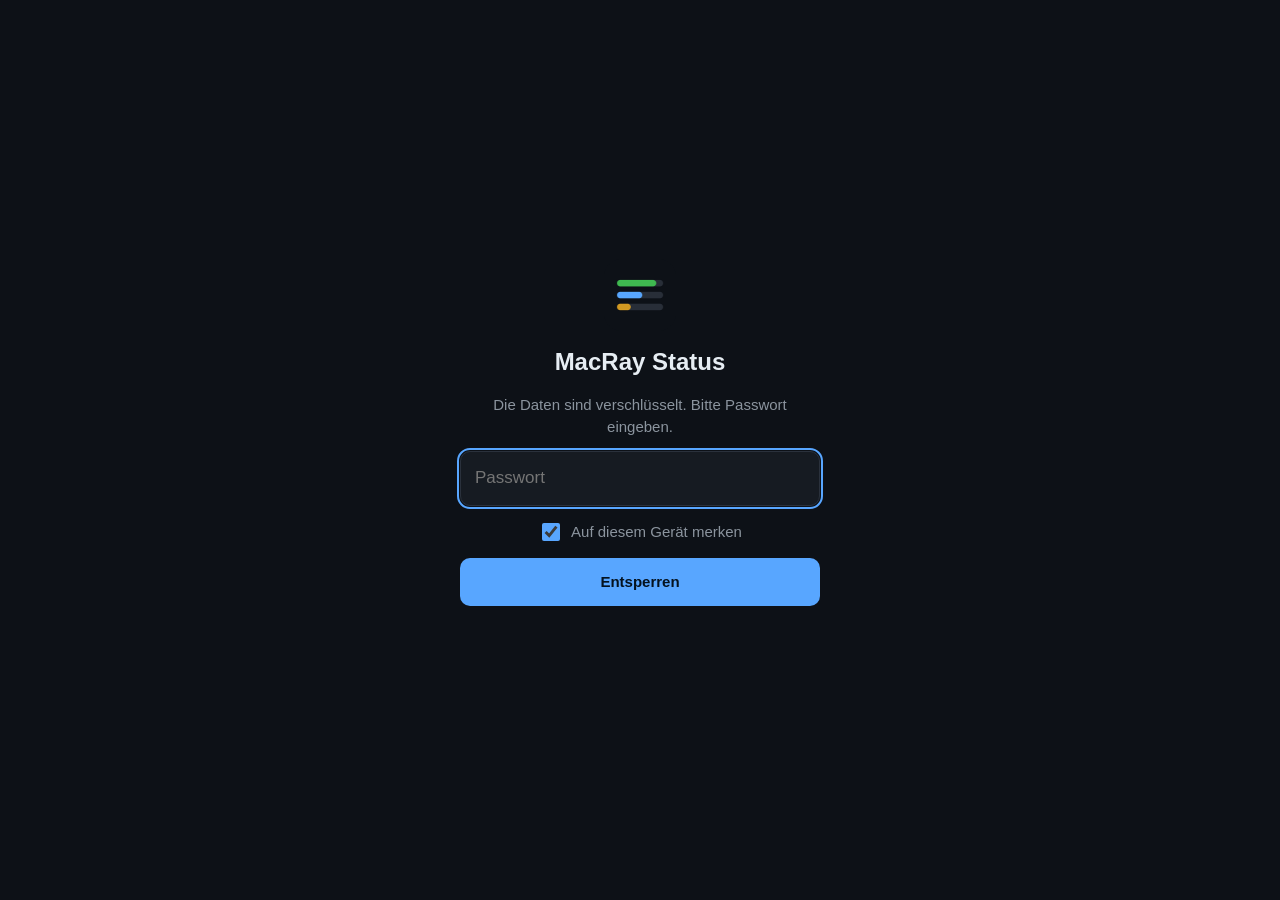
==== macray-status/index.html @ 8425780c "MacRay Status: verschlüsselte Status-PWA mit Test-Feed-Generator Co-Authored-By: Claude Opus 5.5 <no" ====
<!DOCTYPE html>
<html lang="de">
<head>
  <meta charset="UTF-8">
  <meta name="viewport" content="width=device-width, initial-scale=1, viewport-fit=cover">
  <title>MacRay Status</title>
  <meta name="description" content="Status der Trainings- und Aufnahmejobs auf dem Mac">
  <meta name="theme-color" content="#0d1117">
  <meta name="color-scheme" content="dark">
  <meta name="robots" content="noindex">
  <meta name="apple-mobile-web-app-capable" content="yes">
  <meta name="mobile-web-app-capable" content="yes">
  <meta name="apple-mobile-web-app-status-bar-style" content="black-translucent">
  <meta name="apple-mobile-web-app-title" content="MacRay">
  <link rel="manifest" href="manifest.webmanifest">
  <link rel="icon" type="image/png" sizes="192x192" href="icons/icon-192.png">
  <link rel="apple-touch-icon" href="icons/apple-touch-icon.png">
  <link rel="stylesheet" href="style.css">
</head>
<body>

  <!-- Anmeldung -->
  <section id="login" class="login" hidden>
    <form id="loginForm" class="login-card" autocomplete="on">
      <img src="icons/icon-192.png" alt="" class="login-icon" width="72" height="72">
      <h1>MacRay Status</h1>
      <p id="loginHint" class="muted">Die Daten sind verschlüsselt. Bitte Passwort eingeben.</p>
      <input type="text" name="username" value="macray" autocomplete="username" hidden>
      <input id="pw" type="password" placeholder="Passwort" autocomplete="current-password" required>
      <label class="check"><input id="remember" type="checkbox" checked> Auf diesem Gerät merken</label>
      <button id="unlockBtn" type="submit" class="btn primary">Entsperren</button>
      <p id="loginError" class="error" role="alert"></p>
    </form>
  </section>

  <!-- Hauptansicht -->
  <main id="app" hidden>
    <header class="topbar">
      <div class="topbar-title">
        <h1>MacRay</h1>
        <div id="updated" class="updated">–</div>
      </div>
      <div class="topbar-actions">
        <button id="refreshBtn" class="icon-btn" title="Jetzt aktualisieren" aria-label="Jetzt aktualisieren">⟳</button>
        <button id="notifyBtn" class="icon-btn" title="Benachrichtigungen" aria-label="Benachrichtigungen">🔕</button>
        <button id="logoutBtn" class="icon-btn" title="Abmelden" aria-label="Abmelden">⎋</button>
      </div>
    </header>

    <div id="staleBanner" class="banner danger" hidden></div>
    <div id="errorBanner" class="banner warn" hidden></div>

    <section id="autopilotSec" class="section" hidden>
      <h2>Autopilot</h2>
      <div id="autopilot" class="autopilot"></div>
    </section>

    <section class="section">
      <h2>Jobs</h2>
      <div id="jobs" class="jobs"><p class="muted">Lade …</p></div>
    </section>

    <section id="planSec" class="section" hidden>
      <h2>Zeitplan</h2>
      <ol id="plan" class="timeline"></ol>
    </section>

    <section id="notesSec" class="section" hidden>
      <h2>Meldungen</h2>
      <ul id="notes" class="notes"></ul>
    </section>

    <section id="imagesSec" class="section" hidden>
      <h2>Bilder</h2>
      <div id="gallery" class="gallery"></div>
    </section>

    <footer class="foot muted">Aktualisiert sich alle 30 s automatisch.</footer>
  </main>

  <!-- Vollbild-Ansicht für Bilder -->
  <div id="lightbox" class="lightbox" hidden>
    <button class="lightbox-close" aria-label="Schließen">✕</button>
    <figure>
      <img id="lbImg" alt="">
      <figcaption><span id="lbCaption"></span><time id="lbTime"></time></figcaption>
    </figure>
  </div>

  <div id="toast" class="toast" hidden></div>

  <script src="app.js"></script>
</body>
</html>
---- macray-status/style.css ----
:root {
  --bg: #0d1117;
  --card: #161b22;
  --card-2: #1c2230;
  --line: #2a313c;
  --text: #e6edf3;
  --muted: #8b949e;
  --green: #3fb950;
  --blue: #58a6ff;
  --amber: #d29922;
  --red: #f85149;
  --red-bg: #3d1214;
  --radius: 14px;
  color-scheme: dark;
}

* { box-sizing: border-box; }
[hidden] { display: none !important; }

html, body {
  margin: 0;
  background: var(--bg);
  color: var(--text);
  font: 15px/1.45 -apple-system, BlinkMacSystemFont, "Segoe UI", Roboto, "Helvetica Neue", Arial, sans-serif;
  -webkit-text-size-adjust: 100%;
  -webkit-tap-highlight-color: transparent;
}

body {
  padding: env(safe-area-inset-top) env(safe-area-inset-right) env(safe-area-inset-bottom) env(safe-area-inset-left);
  min-height: 100vh;
}

h1, h2 { margin: 0; font-weight: 650; }
h2 {
  font-size: 13px;
  text-transform: uppercase;
  letter-spacing: .08em;
  color: var(--muted);
  margin: 0 0 10px 2px;
}
.muted { color: var(--muted); }
.num { font-variant-numeric: tabular-nums; }

/* ---------- Buttons ---------- */
.btn {
  border: 0;
  border-radius: 10px;
  padding: 13px 16px;
  font: inherit;
  font-weight: 600;
  cursor: pointer;
}
.btn.primary { background: var(--blue); color: #04121f; }
.btn:disabled { opacity: .6; }
.icon-btn {
  width: 40px; height: 40px;
  border-radius: 10px;
  border: 1px solid var(--line);
  background: var(--card);
  color: var(--text);
  font-size: 18px;
  cursor: pointer;
  display: grid; place-items: center;
}
.icon-btn.spin { animation: spin 1s linear infinite; }
@keyframes spin { to { transform: rotate(360deg); } }

/* ---------- Login ---------- */
.login {
  min-height: 100vh;
  display: grid;
  place-items: center;
  padding: 24px 16px;
}
.login-card {
  width: 100%;
  max-width: 360px;
  display: flex;
  flex-direction: column;
  gap: 14px;
  text-align: center;
}
.login-icon { align-self: center; border-radius: 18px; }
.login-card h1 { font-size: 24px; }
.login-card p { margin: 0; }
.login-card input[type=password] {
  width: 100%;
  padding: 14px;
  border-radius: 10px;
  border: 1px solid var(--line);
  background: var(--card);
  color: var(--text);
  font: inherit;
  font-size: 17px;
}
.login-card input[type=password]:focus { outline: 2px solid var(--blue); outline-offset: 1px; }
.check { display: flex; align-items: center; gap: 8px; justify-content: center; color: var(--muted); }
.check input { width: 18px; height: 18px; accent-color: var(--blue); }
.error { color: var(--red); min-height: 1.4em; font-weight: 600; }

/* ---------- Layout ---------- */
main {
  max-width: 720px;
  margin: 0 auto;
  padding: 0 16px 32px;
}
.topbar {
  position: sticky;
  top: 0;
  z-index: 5;
  display: flex;
  align-items: center;
  justify-content: space-between;
  gap: 12px;
  padding: 12px 0;
  background: linear-gradient(var(--bg) 80%, transparent);
}
.topbar h1 { font-size: 20px; }
.updated { font-size: 13px; color: var(--muted); }
.updated.stale { color: var(--red); font-weight: 600; }
.topbar-actions { display: flex; gap: 8px; }

.banner {
  border-radius: var(--radius);
  padding: 12px 14px;
  margin: 4px 0 14px;
  font-weight: 600;
}
.banner.danger { background: var(--red-bg); border: 1px solid var(--red); color: #ffb3ad; }
.banner.warn { background: #2e2410; border: 1px solid var(--amber); color: #f0cf7a; }

.section { margin: 18px 0 22px; }
.foot { text-align: center; font-size: 12px; margin-top: 30px; }

/* ---------- Autopilot ---------- */
.autopilot {
  display: grid;
  grid-template-columns: auto 1fr 1fr;
  gap: 10px;
}
.tile {
  background: var(--card);
  border: 1px solid var(--line);
  border-radius: var(--radius);
  padding: 12px;
  min-width: 0;
}
.tile .label { font-size: 12px; color: var(--muted); }
.tile .value { font-size: 22px; font-weight: 700; font-variant-numeric: tabular-nums; }
.tile .sub { font-size: 12px; color: var(--muted); overflow: hidden; text-overflow: ellipsis; white-space: nowrap; }
.pos { color: var(--green); }
.neg { color: var(--red); }
@media (max-width: 380px) {
  .autopilot { grid-template-columns: 1fr 1fr; }
  .autopilot .tile:first-child { grid-column: span 2; }
}

/* ---------- Jobs ---------- */
.jobs { display: flex; flex-direction: column; gap: 10px; }
.job {
  background: var(--card);
  border: 1px solid var(--line);
  border-radius: var(--radius);
  padding: 14px;
}
.job-head { display: flex; align-items: center; gap: 8px; }
.job-name { font-weight: 650; flex: 1; min-width: 0; overflow-wrap: anywhere; }
.badge {
  font-size: 11px;
  font-weight: 700;
  padding: 3px 8px;
  border-radius: 99px;
  text-transform: uppercase;
  letter-spacing: .04em;
  white-space: nowrap;
}
.badge.running  { background: #10314f; color: var(--blue); }
.badge.retrying { background: #3a2c0c; color: var(--amber); }
.badge.done     { background: #222831; color: var(--muted); }
.badge.FAILED   { background: var(--red-bg); color: var(--red); }

.bar {
  height: 10px;
  border-radius: 99px;
  background: #262d38;
  overflow: hidden;
  margin: 12px 0 8px;
}
.bar > div {
  height: 100%;
  border-radius: 99px;
  background: var(--blue);
  transition: width .6s ease;
}
.job.retrying .bar > div {
  background: repeating-linear-gradient(45deg, var(--amber) 0 10px, #b07f15 10px 20px);
  background-size: 28px 28px;
  animation: stripes 1s linear infinite;
}
@keyframes stripes { to { background-position: 28px 0; } }

.job-stats {
  display: flex;
  flex-wrap: wrap;
  justify-content: space-between;
  gap: 4px 12px;
  font-size: 14px;
  font-variant-numeric: tabular-nums;
}
.job-stats .pct { font-weight: 700; font-size: 17px; }
.job-stats .eta { font-weight: 600; }
.job-meta { margin-top: 6px; font-size: 12px; color: var(--muted); display: flex; flex-wrap: wrap; gap: 4px 14px; }

.job.done { opacity: .55; }
.job.done .bar > div { background: var(--muted); }
.job.FAILED { border-color: var(--red); background: #1f1214; }
.job.FAILED .bar > div { background: var(--red); }
.job.FAILED .job-name { color: #ffb3ad; }

/* ---------- Zeitplan ---------- */
.timeline { list-style: none; margin: 0; padding: 0; }
.timeline li {
  position: relative;
  display: flex;
  gap: 12px;
  padding: 0 0 16px 0;
}
.timeline li:not(:last-child)::before {
  content: "";
  position: absolute;
  left: 13px; top: 28px; bottom: 0;
  width: 2px;
  background: var(--line);
}
.timeline li.done:not(:last-child)::before { background: var(--green); }
.dot {
  flex: none;
  width: 28px; height: 28px;
  border-radius: 50%;
  display: grid; place-items: center;
  font-size: 15px; font-weight: 800;
  border: 2px solid var(--line);
  background: var(--bg);
}
.timeline li.done .dot { background: var(--green); border-color: var(--green); color: #04150a; }
.timeline li.running .dot { border-color: var(--blue); }
.timeline li.running .dot::after {
  content: ""; width: 10px; height: 10px; border-radius: 50%;
  background: var(--blue);
  animation: pulse 1.4s ease-in-out infinite;
}
@keyframes pulse { 50% { transform: scale(.5); opacity: .4; } }
.tl-body { flex: 1; min-width: 0; padding-top: 3px; display: flex; justify-content: space-between; gap: 10px; }
.tl-step { overflow-wrap: anywhere; }
.timeline li.done .tl-step { color: var(--muted); }
.timeline li.running .tl-step { font-weight: 650; }
.tl-time { color: var(--muted); white-space: nowrap; font-variant-numeric: tabular-nums; }

/* ---------- Meldungen ---------- */
.notes {
  list-style: none; margin: 0; padding: 0;
  background: var(--card);
  border: 1px solid var(--line);
  border-radius: var(--radius);
  overflow: hidden;
}
.notes li {
  padding: 10px 14px;
  border-top: 1px solid var(--line);
  display: flex; gap: 10px;
  overflow-wrap: anywhere;
}
.notes li:first-child { border-top: 0; }
.notes li.new { background: #12233a; }
.notes time { color: var(--blue); font-weight: 600; font-variant-numeric: tabular-nums; flex: none; }
.notes.collapsed li:nth-child(n+16) { display: none; }
.more-btn { margin-top: 8px; width: 100%; background: var(--card); color: var(--muted); border: 1px solid var(--line); }

/* ---------- Galerie ---------- */
.gallery {
  display: grid;
  grid-template-columns: repeat(auto-fill, minmax(150px, 1fr));
  gap: 10px;
}
.thumb {
  margin: 0;
  background: var(--card);
  border: 1px solid var(--line);
  border-radius: var(--radius);
  overflow: hidden;
  cursor: zoom-in;
}
.thumb .ph {
  aspect-ratio: 4 / 3;
  background: #222a35;
  display: grid; place-items: center;
  color: var(--muted); font-size: 12px;
}
.thumb img { width: 100%; aspect-ratio: 4 / 3; object-fit: cover; display: block; }
.thumb figcaption { padding: 7px 9px; font-size: 12px; }
.thumb figcaption span { display: block; overflow: hidden; text-overflow: ellipsis; white-space: nowrap; }
.thumb figcaption time { color: var(--muted); }

.lightbox {
  position: fixed; inset: 0; z-index: 20;
  background: rgba(0,0,0,.94);
  display: flex; align-items: center; justify-content: center;
  padding: calc(env(safe-area-inset-top) + 50px) 8px calc(env(safe-area-inset-bottom) + 12px);
}
.lightbox figure { margin: 0; max-width: 100%; max-height: 100%; display: flex; flex-direction: column; align-items: center; }
.lightbox img { max-width: 100%; max-height: calc(100vh - 160px); object-fit: contain; border-radius: 6px; touch-action: pinch-zoom; }
.lightbox figcaption { margin-top: 10px; text-align: center; display: flex; flex-direction: column; gap: 2px; }
.lightbox figcaption time { color: var(--muted); font-size: 13px; }
.lightbox-close {
  position: absolute; top: calc(env(safe-area-inset-top) + 8px); right: 12px;
  width: 42px; height: 42px; border-radius: 50%;
  border: 0; background: #2a313c; color: #fff; font-size: 18px; cursor: pointer;
}

/* ---------- Toast ---------- */
.toast {
  position: fixed; left: 50%; bottom: calc(env(safe-area-inset-bottom) + 18px);
  transform: translateX(-50%);
  background: #2a313c; color: var(--text);
  padding: 10px 16px; border-radius: 10px;
  max-width: calc(100% - 32px);
  z-index: 30;
  box-shadow: 0 6px 24px rgba(0,0,0,.5);
}
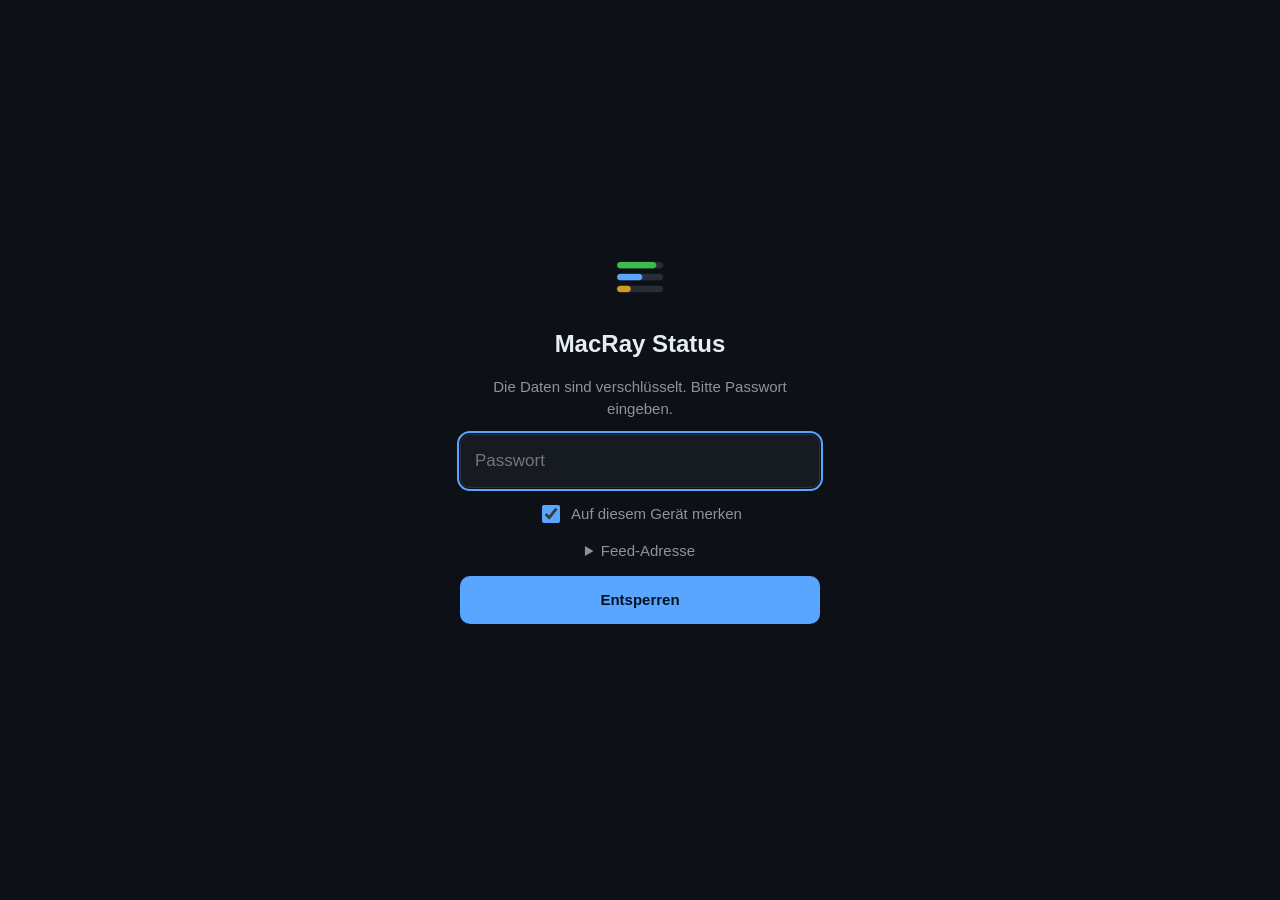
==== commit 6e4b635c: "MacRay Status: Feed-Adresse einstellbar, Live-Feed-Server für Tailscale Funnel Co-Authored-By: Claud" ====
--- a/macray-status/index.html
+++ b/macray-status/index.html
@@ -28,6 +28,12 @@
       <input type="text" name="username" value="macray" autocomplete="username" hidden>
       <input id="pw" type="password" placeholder="Passwort" autocomplete="current-password" required>
       <label class="check"><input id="remember" type="checkbox" checked> Auf diesem Gerät merken</label>
+      <details class="adv">
+        <summary>Feed-Adresse</summary>
+        <input id="feedUrl" type="text" inputmode="url" autocapitalize="off" spellcheck="false"
+               placeholder="https://dein-mac.tailnet.ts.net/">
+        <small class="muted">Leer lassen für die Standard-Adresse aus <code>config.js</code>.</small>
+      </details>
       <button id="unlockBtn" type="submit" class="btn primary">Entsperren</button>
       <p id="loginError" class="error" role="alert"></p>
     </form>
@@ -89,6 +95,7 @@
 
   <div id="toast" class="toast" hidden></div>
 
+  <script src="config.js"></script>
   <script src="app.js"></script>
 </body>
 </html>
--- a/macray-status/style.css
+++ b/macray-status/style.css
@@ -97,6 +97,13 @@
 .login-card input[type=password]:focus { outline: 2px solid var(--blue); outline-offset: 1px; }
 .check { display: flex; align-items: center; gap: 8px; justify-content: center; color: var(--muted); }
 .check input { width: 18px; height: 18px; accent-color: var(--blue); }
+.adv { text-align: left; color: var(--muted); }
+.adv summary { cursor: pointer; text-align: center; }
+.adv input {
+  width: 100%; margin: 10px 0 6px; padding: 12px;
+  border-radius: 10px; border: 1px solid var(--line);
+  background: var(--card); color: var(--text); font: inherit; font-size: 15px;
+}
 .error { color: var(--red); min-height: 1.4em; font-weight: 600; }
 
 /* ---------- Layout ---------- */
